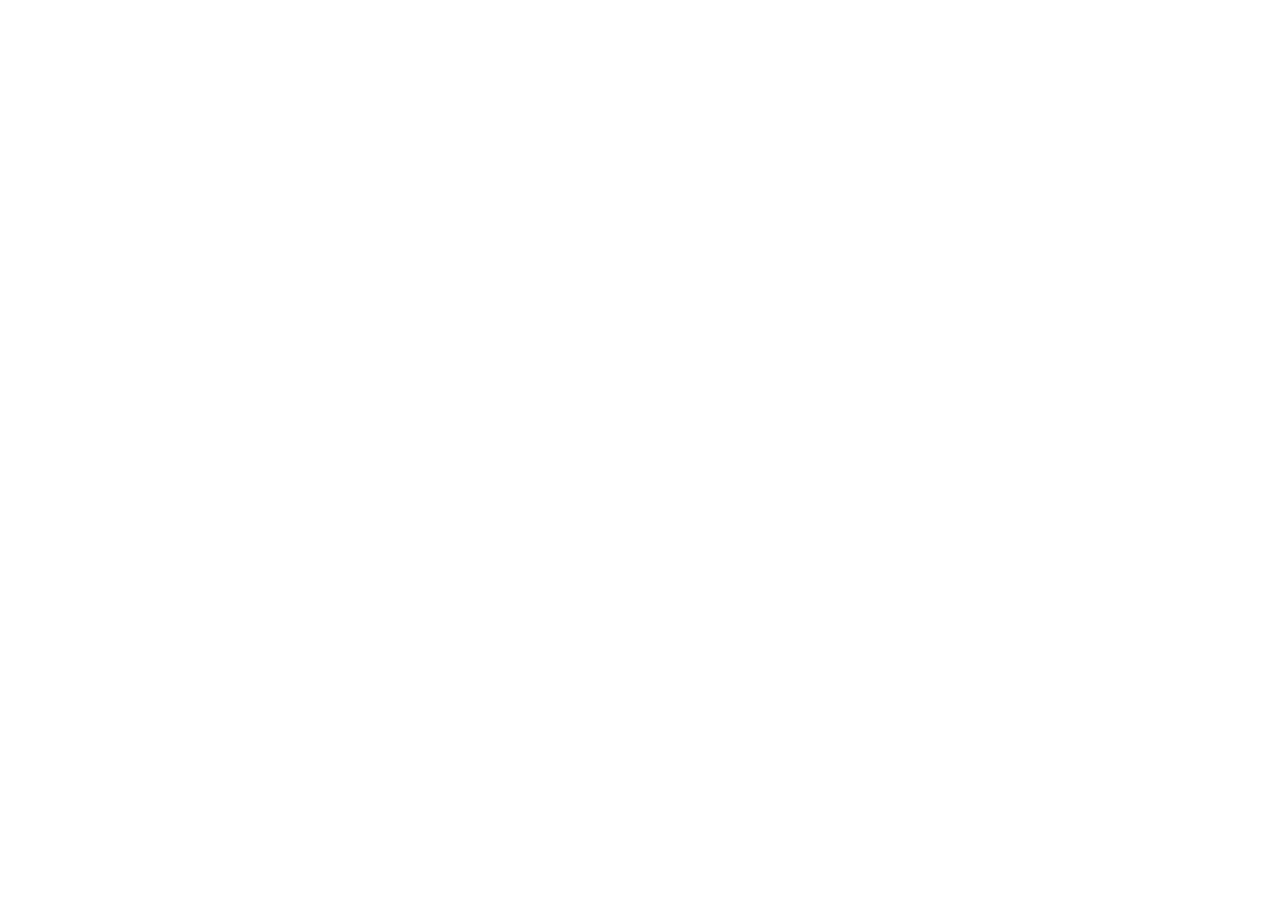
==== art.html @ 9f6204b1 "Tue, Apr 7, 2026, 9:25 PM -07:00" ====
<!DOCTYPE html>
<html lang="en">
<head>
    <meta charset="UTF-8">
    <meta name="viewport" content="width=device-width, initial-scale=1.0">
    <title>Art</title>
    <link rel="stylesheet" href="style/art.css">
</head>
<body>

</body>
</html>
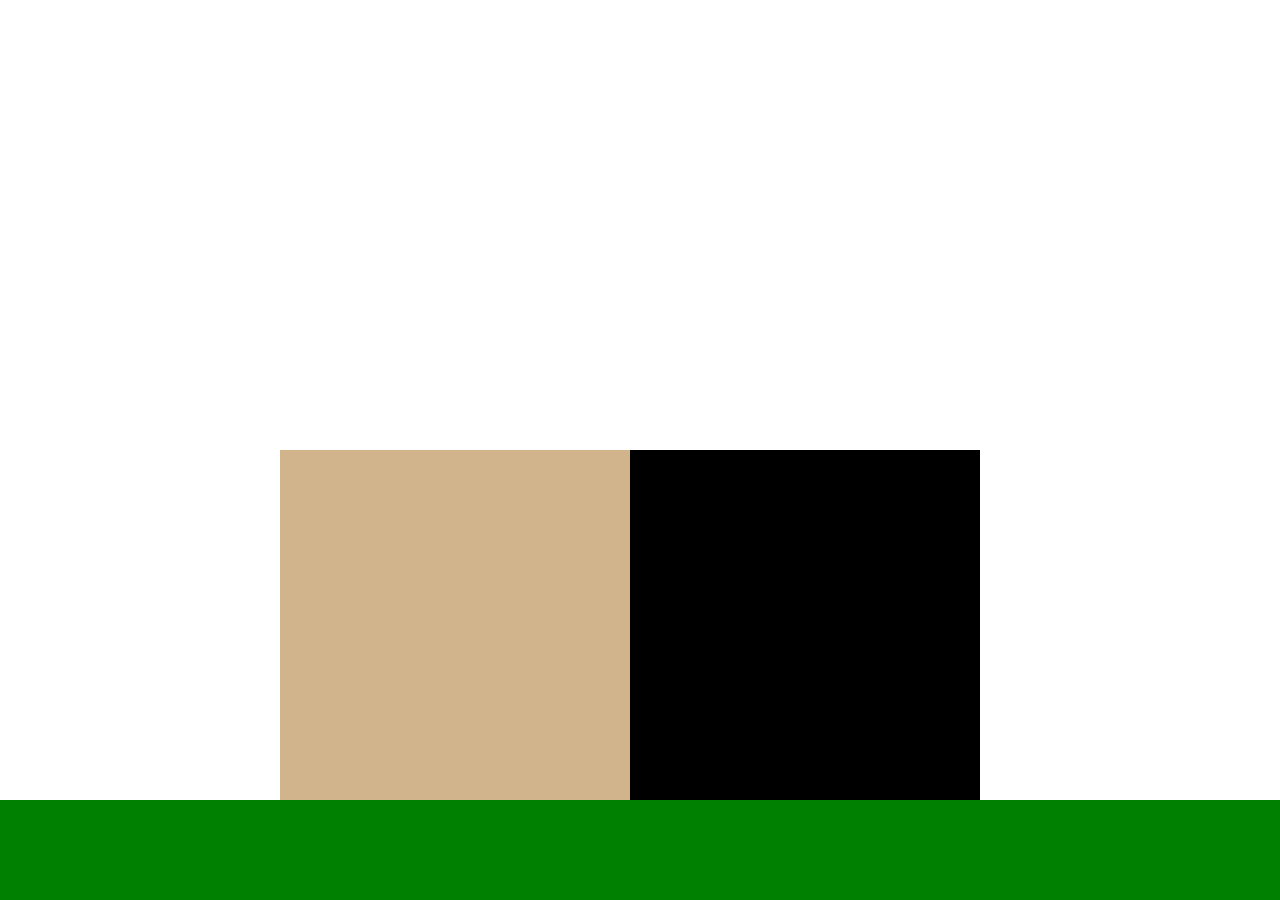
==== commit 17170f62: "Wed, Apr 8, 2026, 7:54 PM -07:00" ====
--- a/art.html
+++ b/art.html
@@ -7,6 +7,24 @@
     <link rel="stylesheet" href="style/art.css">
 </head>
 <body>
+    <div class="front-wall"></div>
+    <div class="left-roof"></div>
+    <div class="right-roof"></div>
+    <div class="slanted-wall"></div>
+    <div class="door"></div>
+    <div class="window1-frame"></div>
+    <div class="window2-frame"></div>
+    <div class="glass1"></div>
+    <div class="glass2"></div>
+    <div class="window1-pane1"></div>
+    <div class="window1-pane2"></div>
+    <div class="window2-pane1"></div>
+    <div class="window2-pane2"></div>
+    <div class="grass"></div>
+    <div class="background1"></div>
+    <div class="background2"></div>
+    <div class="background3"></div>
+    <div class="sun"></div>
 
 </body>
 </html>
--- a/style/art.css
+++ b/style/art.css
@@ -0,0 +1,38 @@
+* {
+    box-sizing: border-box;
+}
+
+.front-wall {
+    background: black;
+    height: 350px;
+    width: 350px;
+    display: flex;
+    position: fixed;
+    right: 300px;
+    bottom: 100px;
+}
+
+.grass {
+    background: green;
+    height: 100px;
+    width: 100vw;
+    display: flex;
+    position: fixed;
+    bottom: 0px;
+    left: 0px;
+}
+
+.slanted-wall {
+    background: Tan;
+    height: 350px;
+    width: 350px;
+    display: flex;
+    position: fixed;
+    right: 650px;
+    bottom: 100px;
+    /* animation: */
+}
+
+@keyframes rotate {
+    from
+}
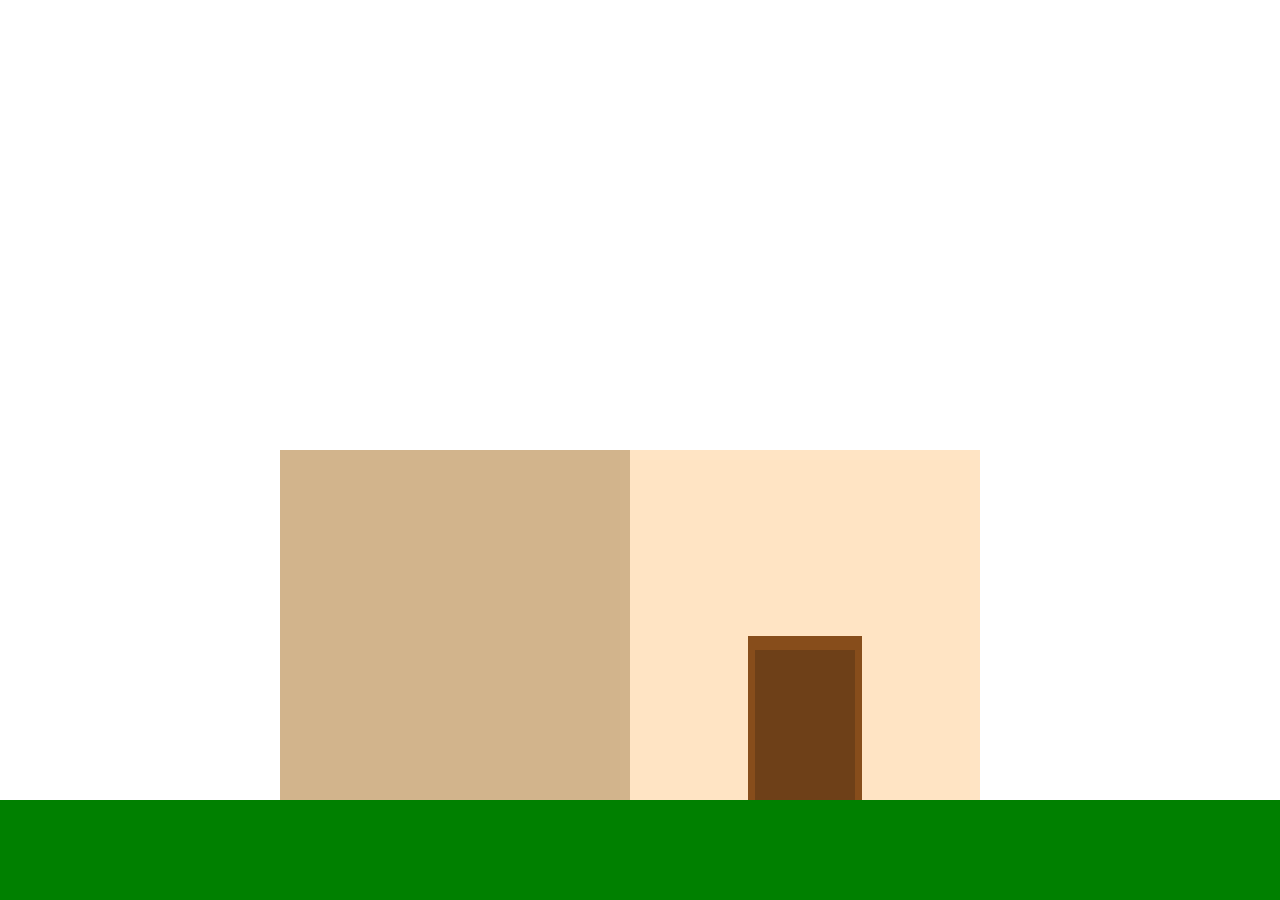
==== commit e45322d4: "Sun, Apr 12, 2026, 9:32 PM -07:00" ====
--- a/art.html
+++ b/art.html
@@ -7,19 +7,21 @@
     <link rel="stylesheet" href="style/art.css">
 </head>
 <body>
-    <div class="front-wall"></div>
+    <div class="front-wall">
+        <div class="door"></div>
+        <div class="door-frame"></div>
+        <div class="window1-frame"></div>
+        <div class="window2-frame"></div>
+        <div class="glass1"></div>
+        <div class="glass2"></div>
+        <div class="window1-pane1"></div>
+        <div class="window1-pane2"></div>
+        <div class="window2-pane1"></div>
+        <div class="window2-pane2"></div>
+    </div>
     <div class="left-roof"></div>
     <div class="right-roof"></div>
     <div class="slanted-wall"></div>
-    <div class="door"></div>
-    <div class="window1-frame"></div>
-    <div class="window2-frame"></div>
-    <div class="glass1"></div>
-    <div class="glass2"></div>
-    <div class="window1-pane1"></div>
-    <div class="window1-pane2"></div>
-    <div class="window2-pane1"></div>
-    <div class="window2-pane2"></div>
     <div class="grass"></div>
     <div class="background1"></div>
     <div class="background2"></div>
--- a/style/art.css
+++ b/style/art.css
@@ -3,11 +3,11 @@
 }
 
 .front-wall {
-    background: black;
+    background: bisque;
     height: 350px;
     width: 350px;
     display: flex;
-    position: fixed;
+    position: absolute;
     right: 300px;
     bottom: 100px;
 }
@@ -30,9 +30,34 @@
     position: fixed;
     right: 650px;
     bottom: 100px;
-    /* animation: */
+    /* animation: rotate ; */
 }
 
 @keyframes rotate {
-    from
+    from {
+        transform: rotate(0deg);
+    }
+    to {
+        transform: rotate(150deg);
+    }
 }
+
+.door {
+    position: fixed;
+    background: #6e4018;
+    height: 150px;
+    width: 100px;
+    bottom: 100px;
+    right: 425px;
+    z-index: 100;
+}
+
+.door-frame {
+    position: fixed;
+    background: #874d1b;
+    height: 164px;
+    width: 114px;
+    bottom: 100px;
+    right: 418px;
+
+}
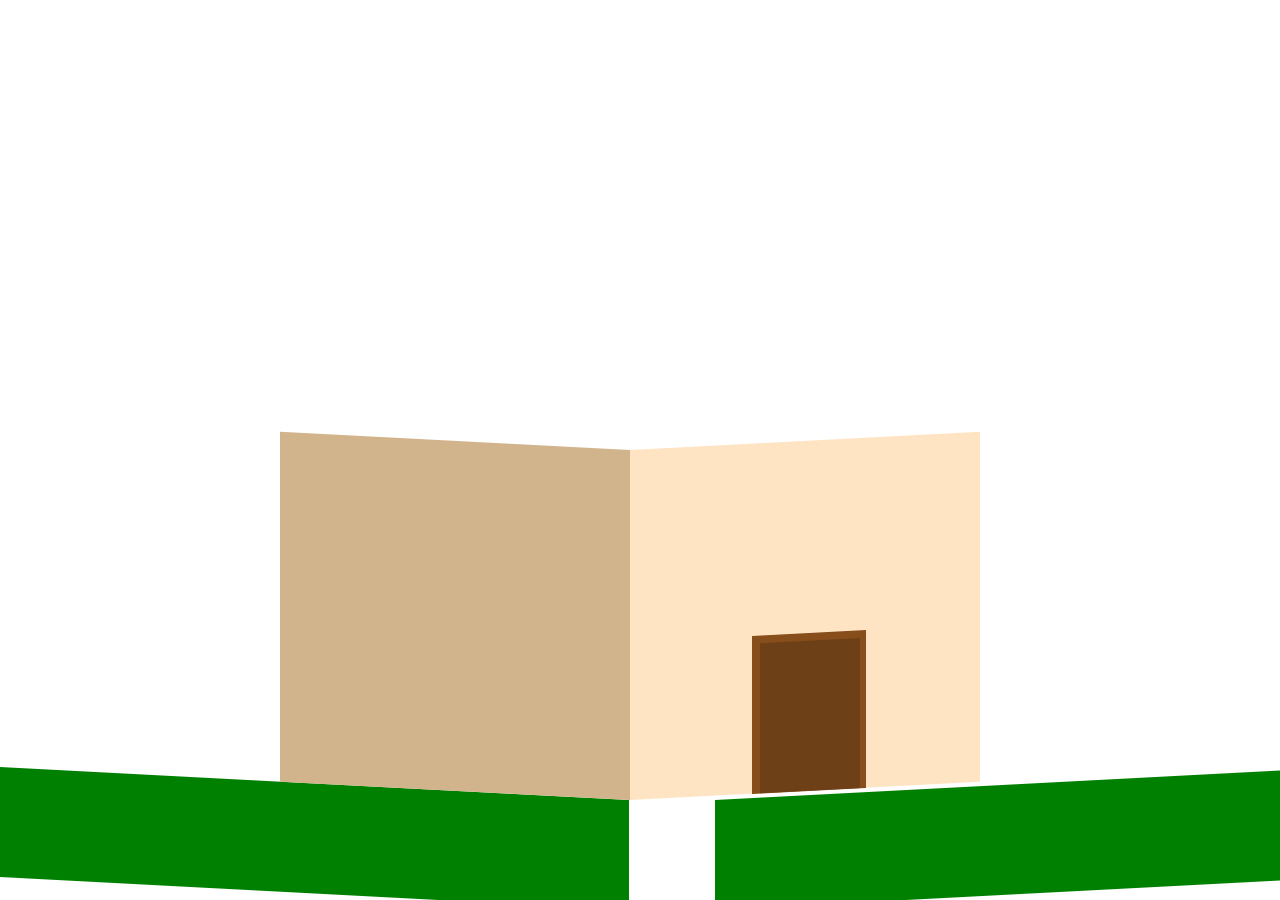
==== commit 08010506: "Tue, Apr 14, 2026, 8:48 PM -07:00" ====
--- a/art.html
+++ b/art.html
@@ -7,22 +7,23 @@
     <link rel="stylesheet" href="style/art.css">
 </head>
 <body>
-    <div class="front-wall">
-        <div class="door"></div>
-        <div class="door-frame"></div>
-        <div class="window1-frame"></div>
-        <div class="window2-frame"></div>
-        <div class="glass1"></div>
-        <div class="glass2"></div>
-        <div class="window1-pane1"></div>
-        <div class="window1-pane2"></div>
-        <div class="window2-pane1"></div>
-        <div class="window2-pane2"></div>
-    </div>
+    <div class="front-wall"></div>
+    <div class="door"></div>
+    <div class="door-frame"></div>
+    <div class="window1-frame"></div>
+    <div class="window2-frame"></div>
+    <div class="glass1"></div>
+    <div class="glass2"></div>
+    <div class="window1-pane1"></div>
+    <div class="window1-pane2"></div>
+    <div class="window2-pane1"></div>
+    <div class="window2-pane2"></div>
     <div class="left-roof"></div>
     <div class="right-roof"></div>
     <div class="slanted-wall"></div>
-    <div class="grass"></div>
+    <div class="grass1"></div>
+    <div class="grass2"></div>
+    <div class="grass3"></div>
     <div class="background1"></div>
     <div class="background2"></div>
     <div class="background3"></div>
--- a/style/art.css
+++ b/style/art.css
@@ -7,19 +7,41 @@
     height: 350px;
     width: 350px;
     display: flex;
-    position: absolute;
+    position: fixed;
     right: 300px;
     bottom: 100px;
+    transform: skewX(2deg);
+    transform: skewY(-3deg);
+    transform-origin: center left;
+    z-index: 2;
 }
 
-.grass {
+.grass1 {
     background: green;
-    height: 100px;
-    width: 100vw;
+    height: 110px;
+    width: 652px;
     display: flex;
     position: fixed;
-    bottom: 0px;
-    left: 0px;
+    bottom: -10px;
+    left: 715px;
+    transform: skewX(2deg);
+    transform: skewY(-3deg);
+    transform-origin: top left;
+    z-index: -1
+}
+
+.grass2 {
+    background: green;
+    height: 110px;
+    width: 720px;
+    display: flex;
+    position: fixed;
+    bottom: -10px;
+    right: 651px;
+    transform: skewX(-2deg);
+    transform: skewY(3deg);
+    transform-origin: top right;
+    z-index: -1
 }
 
 .slanted-wall {
@@ -30,16 +52,10 @@
     position: fixed;
     right: 650px;
     bottom: 100px;
-    /* animation: rotate ; */
-}
-
-@keyframes rotate {
-    from {
-        transform: rotate(0deg);
-    }
-    to {
-        transform: rotate(150deg);
-    }
+    transform: skewX(-2deg);
+    transform: skewY(3deg);
+    transform-origin: top right;
+    z-index: 7988;
 }
 
 .door {
@@ -47,17 +63,23 @@
     background: #6e4018;
     height: 150px;
     width: 100px;
-    bottom: 100px;
-    right: 425px;
-    z-index: 100;
+    bottom: 112px;
+    right: 420px;
+    z-index: 4;
+    transform: skewX(2deg);
+    transform: skewY(-3deg);
+    transform-origin: top right;
 }
 
 .door-frame {
     position: fixed;
     background: #874d1b;
-    height: 164px;
+    height: 158px;
     width: 114px;
-    bottom: 100px;
-    right: 418px;
-
+    bottom: 112px;
+    right: 414px;
+    transform: skewX(2deg);
+    transform: skewY(-3deg);
+    transform-origin: top right;
+    z-index: 3;
 }
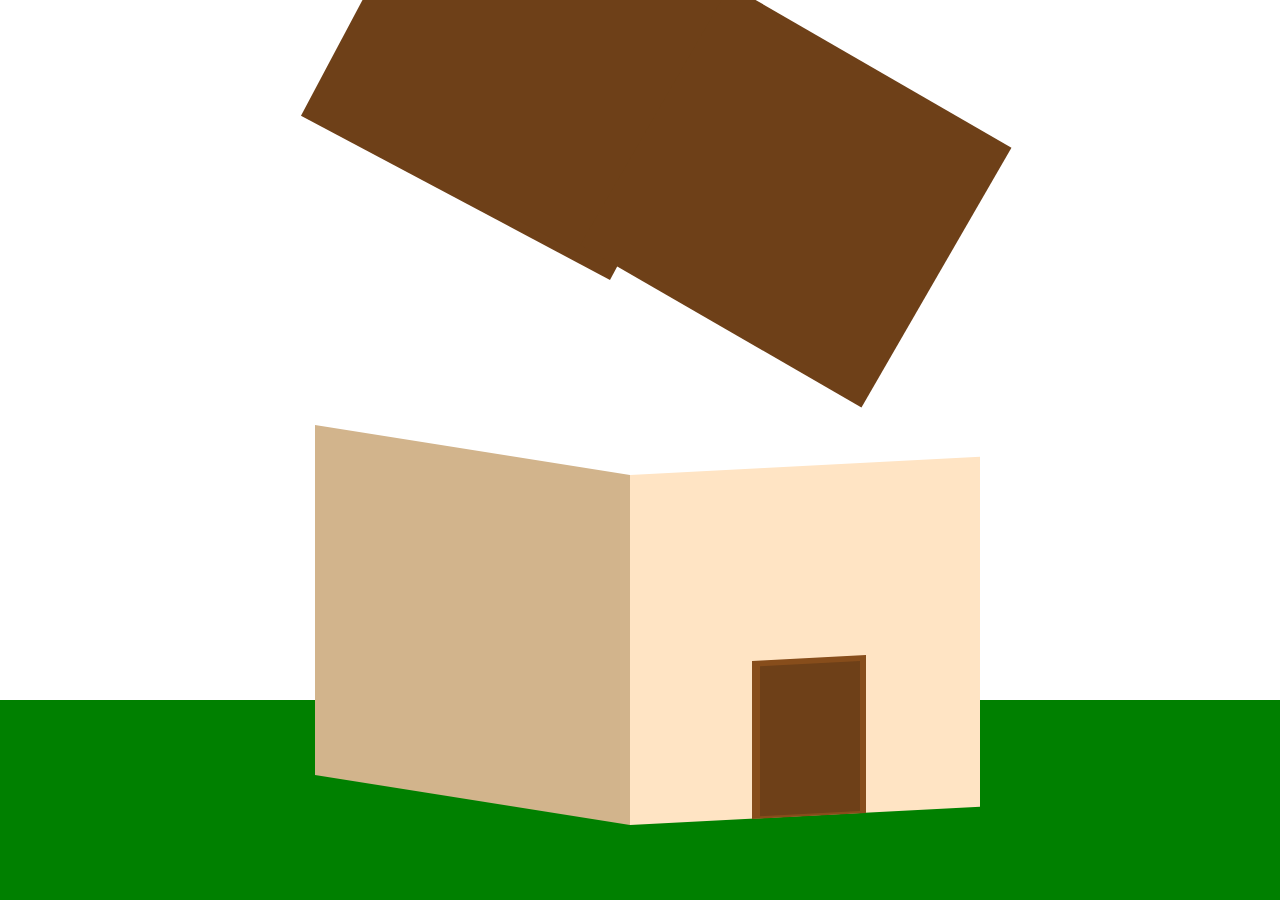
==== commit 5e3557e8: "Fri, Apr 17, 2026, 10:25 AM -07:00" ====
--- a/art.html
+++ b/art.html
@@ -21,9 +21,7 @@
     <div class="left-roof"></div>
     <div class="right-roof"></div>
     <div class="slanted-wall"></div>
-    <div class="grass1"></div>
-    <div class="grass2"></div>
-    <div class="grass3"></div>
+    <div class="grass"></div>
     <div class="background1"></div>
     <div class="background2"></div>
     <div class="background3"></div>
--- a/style/art.css
+++ b/style/art.css
@@ -1,5 +1,6 @@
 * {
     box-sizing: border-box;
+    margin: 0;
 }
 
 .front-wall {
@@ -9,53 +10,34 @@
     display: flex;
     position: fixed;
     right: 300px;
-    bottom: 100px;
+    bottom: 75px;
     transform: skewX(2deg);
     transform: skewY(-3deg);
     transform-origin: center left;
     z-index: 2;
 }
 
-.grass1 {
+.grass {
     background: green;
-    height: 110px;
-    width: 652px;
+    height: 200px;
+    width: 100vw;
     display: flex;
-    position: fixed;
-    bottom: -10px;
-    left: 715px;
-    transform: skewX(2deg);
-    transform: skewY(-3deg);
-    transform-origin: top left;
-    z-index: -1
-}
-
-.grass2 {
-    background: green;
-    height: 110px;
-    width: 720px;
-    display: flex;
-    position: fixed;
-    bottom: -10px;
-    right: 651px;
-    transform: skewX(-2deg);
-    transform: skewY(3deg);
-    transform-origin: top right;
-    z-index: -1
+    position: absolute;
+    bottom: 0px;
 }
 
 .slanted-wall {
     background: Tan;
     height: 350px;
-    width: 350px;
+    width: 315px;
     display: flex;
     position: fixed;
     right: 650px;
-    bottom: 100px;
-    transform: skewX(-2deg);
-    transform: skewY(3deg);
+    bottom: 75px;
+    transform: skewX(-5deg);
+    transform: skewY(9deg);
     transform-origin: top right;
-    z-index: 7988;
+    z-index: 2;
 }
 
 .door {
@@ -63,7 +45,7 @@
     background: #6e4018;
     height: 150px;
     width: 100px;
-    bottom: 112px;
+    bottom: 89px;
     right: 420px;
     z-index: 4;
     transform: skewX(2deg);
@@ -76,10 +58,46 @@
     background: #874d1b;
     height: 158px;
     width: 114px;
-    bottom: 112px;
+    bottom: 87px;
     right: 414px;
     transform: skewX(2deg);
     transform: skewY(-3deg);
     transform-origin: top right;
     z-index: 3;
 }
+
+.left-roof {
+    position: absolute;
+    display: flex;
+    background: #6e4018;
+    height: 300px;
+    width: 350px;
+    right: 670px;
+    top: -20px;
+    transform: skewX(5deg);
+    transform: skewY(10deg);
+    transform: rotate(28deg);
+    transform-origin: bottom right;
+    z-index: -3;
+}
+
+.right-roof {
+    position: absolute;
+    display: flex;
+    background: #6e4018;
+    height: 300px;
+    width: 325px;
+    right: 375px;
+    top: -55px;
+    transform: skewX(5deg);
+    transform: skewY(10deg);
+    transform: rotate(30deg);
+    transform-origin: bottom left;
+    z-index: -3;
+}
+
+.background1 {
+    position: fixed;
+    display: flex;
+    background: 
+}
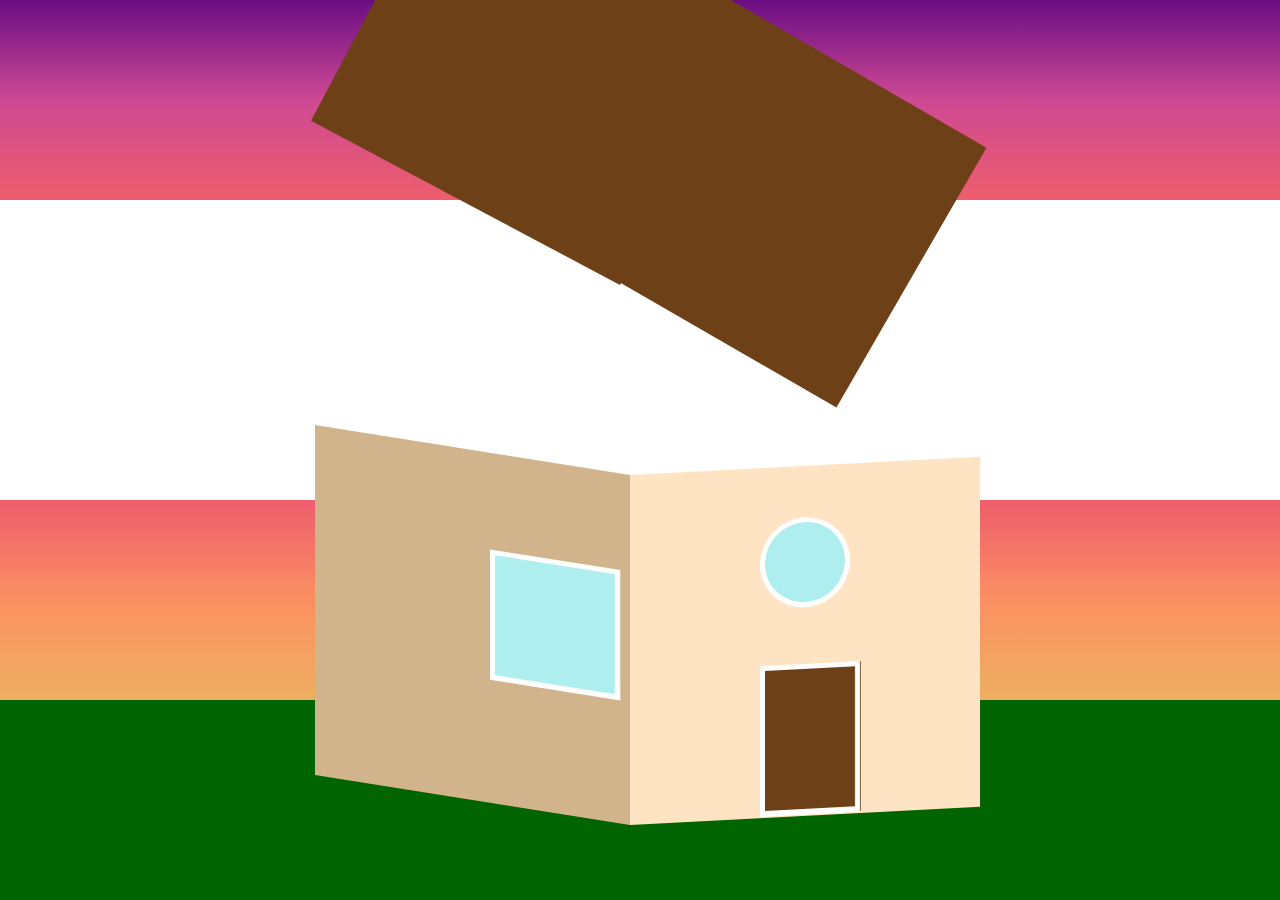
==== commit 0b53d5a1: "Sun, Apr 19, 2026, 4:06 PM -07:00" ====
--- a/art.html
+++ b/art.html
@@ -10,14 +10,14 @@
     <div class="front-wall"></div>
     <div class="door"></div>
     <div class="door-frame"></div>
-    <div class="window1-frame"></div>
-    <div class="window2-frame"></div>
+    <div class="window1-pane"></div>
+    <div class="window2-pane"></div>
     <div class="glass1"></div>
     <div class="glass2"></div>
-    <div class="window1-pane1"></div>
-    <div class="window1-pane2"></div>
-    <div class="window2-pane1"></div>
-    <div class="window2-pane2"></div>
+    <div class="window1-frame1"></div>
+    <div class="window1-frame2"></div>
+    <div class="window2-frame1"></div>
+    <div class="window2-frame2"></div>
     <div class="left-roof"></div>
     <div class="right-roof"></div>
     <div class="slanted-wall"></div>
@@ -25,6 +25,7 @@
     <div class="background1"></div>
     <div class="background2"></div>
     <div class="background3"></div>
+    <div class="background4"></div>
     <div class="sun"></div>
 
 </body>
--- a/style/art.css
+++ b/style/art.css
@@ -18,7 +18,7 @@
 }
 
 .grass {
-    background: green;
+    background: darkgreen;
     height: 200px;
     width: 100vw;
     display: flex;
@@ -43,6 +43,7 @@
 .door {
     position: fixed;
     background: #6e4018;
+    /* background: #111211; */
     height: 150px;
     width: 100px;
     bottom: 89px;
@@ -51,11 +52,12 @@
     transform: skewX(2deg);
     transform: skewY(-3deg);
     transform-origin: top right;
+    border: 5px solid white;
 }
 
-.door-frame {
+/* .door-frame {
     position: fixed;
-    background: #874d1b;
+    background: #ffffff;
     height: 158px;
     width: 114px;
     bottom: 87px;
@@ -64,16 +66,17 @@
     transform: skewY(-3deg);
     transform-origin: top right;
     z-index: 3;
-}
+} */
 
 .left-roof {
     position: absolute;
     display: flex;
-    background: #6e4018;
+    background:  #6e4018;
+    /* background: black; */
     height: 300px;
     width: 350px;
-    right: 670px;
-    top: -20px;
+    right: 660px;
+    top: -15px;
     transform: skewX(5deg);
     transform: skewY(10deg);
     transform: rotate(28deg);
@@ -84,10 +87,11 @@
 .right-roof {
     position: absolute;
     display: flex;
-    background: #6e4018;
+    background:  #6e4018;
+    /* background: black; */
     height: 300px;
     width: 325px;
-    right: 375px;
+    right: 400px;
     top: -55px;
     transform: skewX(5deg);
     transform: skewY(10deg);
@@ -97,7 +101,84 @@
 }
 
 .background1 {
-    position: fixed;
+    background: linear-gradient(#6a0d83, #ce4993);
+    position: absolute;
     display: flex;
-    background: 
+    height: 100px;
+    width: 100vw;
+    top: 0px;
+    z-index: -5;
 }
+
+.background2 {
+    background: linear-gradient(#ce4993, #ee5d6c);
+    position: absolute;
+    display: flex;
+    height: 100px;
+    width: 100vw;
+    top: 100px;
+    z-index: -5;
+}
+
+.background3 {
+    background: linear-gradient(#ee5d6c, #fb9062);
+    position: absolute;
+    display: flex;
+    height: 100px;
+    width: 100vw;
+    bottom: 300px;
+}
+
+.background4 {
+    background: linear-gradient(#fb9062, #eeaf61);
+    position: absolute;
+    display: flex;
+    height: 100px;
+    width: 100vw;
+    bottom: 200px;
+}
+
+.window1-pane {
+    position: absolute;
+    display: flex;
+    height: 80px;
+    width: 80px;
+    background: PaleTurquoise;
+    bottom: 300px;
+    right: 435px;
+    z-index: 6;
+    transform: skewX(2deg);
+    transform: skewY(-3deg);
+    transform-origin: top right;
+    border-radius: 50%;
+}
+
+.window1-frame1 {
+    position: absolute;
+    display: flex;
+    height: 90px;
+    width: 90px;
+    background: #ffffff;
+    bottom: 295px;
+    right: 430px;
+    z-index: 5;
+    transform: skewX(2deg);
+    transform: skewY(-3deg);
+    transform-origin: top right;
+    border-radius: 50%;
+}
+
+.window2-pane {
+    position: absolute;
+    display: flex;
+    height: 130px;
+    width: 130px;
+    background: PaleTurquoise;
+    bottom: 200px;
+    left: 490px;
+    z-index: 6;
+    transform: skewX(-5deg);
+    transform: skewY(9deg);
+    transform-origin: top right;
+    border: 5px solid white;
+}
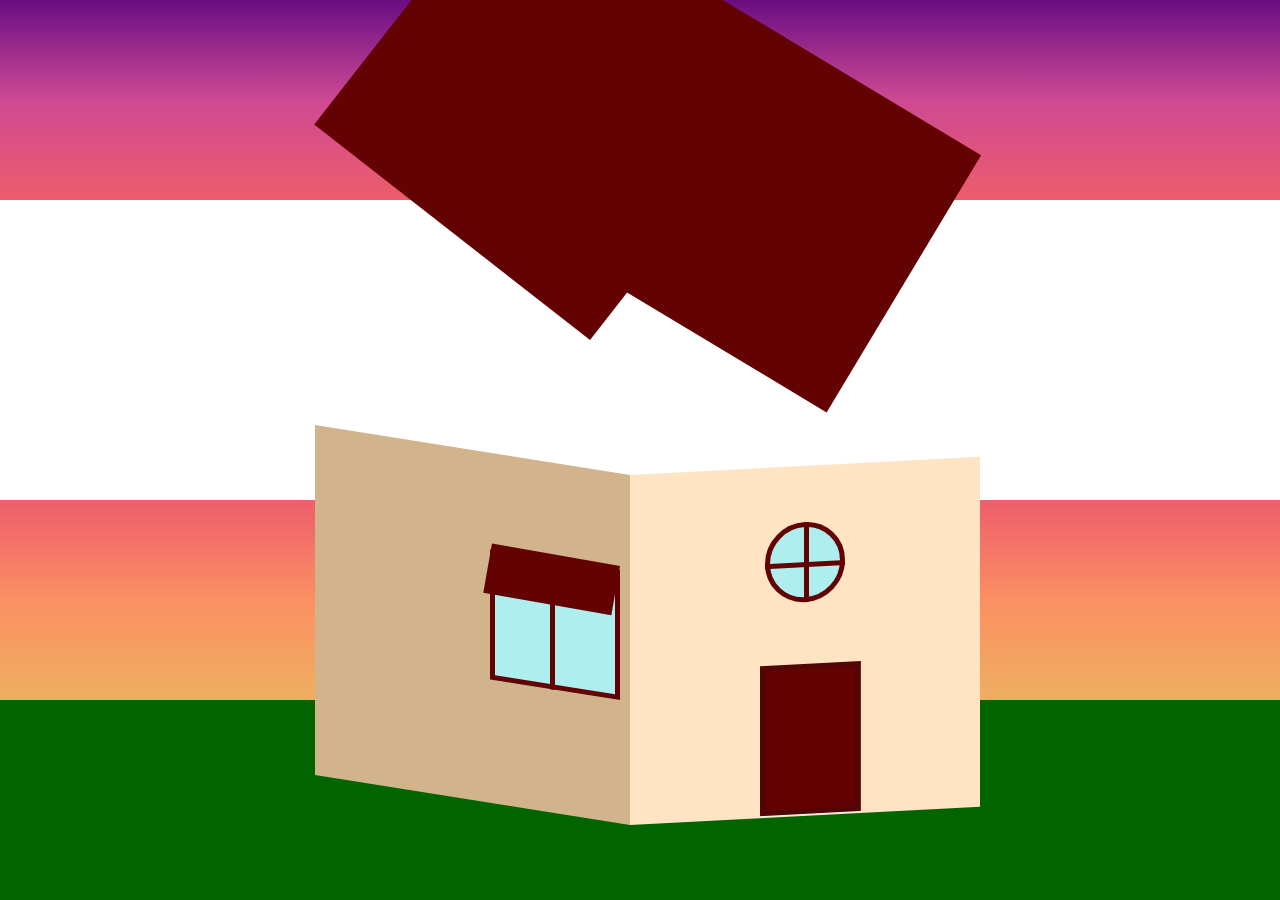
==== commit 8b12ef57: "Sun, Apr 19, 2026, 7:41 PM -07:00" ====
--- a/art.html
+++ b/art.html
@@ -9,7 +9,6 @@
 <body>
     <div class="front-wall"></div>
     <div class="door"></div>
-    <div class="door-frame"></div>
     <div class="window1-pane"></div>
     <div class="window2-pane"></div>
     <div class="glass1"></div>
@@ -20,13 +19,13 @@
     <div class="window2-frame2"></div>
     <div class="left-roof"></div>
     <div class="right-roof"></div>
+    <div class="roof-gap"></div>
     <div class="slanted-wall"></div>
     <div class="grass"></div>
     <div class="background1"></div>
     <div class="background2"></div>
     <div class="background3"></div>
     <div class="background4"></div>
-    <div class="sun"></div>
 
 </body>
 </html>
--- a/style/art.css
+++ b/style/art.css
@@ -42,8 +42,7 @@
 
 .door {
     position: fixed;
-    background: #6e4018;
-    /* background: #111211; */
+    background: #630202;
     height: 150px;
     width: 100px;
     bottom: 89px;
@@ -52,34 +51,20 @@
     transform: skewX(2deg);
     transform: skewY(-3deg);
     transform-origin: top right;
-    border: 5px solid white;
-}
-
-/* .door-frame {
-    position: fixed;
-    background: #ffffff;
-    height: 158px;
-    width: 114px;
-    bottom: 87px;
-    right: 414px;
-    transform: skewX(2deg);
-    transform: skewY(-3deg);
-    transform-origin: top right;
-    z-index: 3;
-} */
+    border: 5px solid #520505;
+}
 
 .left-roof {
     position: absolute;
     display: flex;
-    background:  #6e4018;
-    /* background: black; */
+    background: #630202;
     height: 300px;
     width: 350px;
-    right: 660px;
-    top: -15px;
+    right: 690px;
+    top: 40px;
     transform: skewX(5deg);
     transform: skewY(10deg);
-    transform: rotate(28deg);
+    transform: rotate(38deg);
     transform-origin: bottom right;
     z-index: -3;
 }
@@ -87,17 +72,27 @@
 .right-roof {
     position: absolute;
     display: flex;
-    background:  #6e4018;
-    /* background: black; */
+    background: #630202;
     height: 300px;
     width: 325px;
-    right: 400px;
+    right: 407px;
     top: -55px;
     transform: skewX(5deg);
     transform: skewY(10deg);
-    transform: rotate(30deg);
+    transform: rotate(31deg);
     transform-origin: bottom left;
     z-index: -3;
+}
+
+.roof-gap {
+    position: absolute;
+    display: flex;
+    background: #630202;
+    height: 50px;
+    width: 70px;
+    top: 0px;
+    right: 585px;
+
 }
 
 .background1 {
@@ -151,21 +146,35 @@
     transform: skewY(-3deg);
     transform-origin: top right;
     border-radius: 50%;
+    border: 5px solid #630202;
 }
 
 .window1-frame1 {
     position: absolute;
     display: flex;
-    height: 90px;
-    width: 90px;
-    background: #ffffff;
-    bottom: 295px;
-    right: 430px;
-    z-index: 5;
-    transform: skewX(2deg);
-    transform: skewY(-3deg);
-    transform-origin: top right;
-    border-radius: 50%;
+    height: 80px;
+    width: 5px;
+    background: #630202;
+    bottom: 298px;
+    right: 471px;
+    z-index: 8;
+    transform: skewX(2deg);
+    transform: skewY(-3deg);
+    transform-origin: top right;
+}
+
+.window1-frame2 {
+    position: absolute;
+    display: flex;
+    height: 5px;
+    width: 80px;
+    background: #630202;
+    bottom: 335px;
+    right: 435px;
+    z-index: 8;
+    transform: skewX(2deg);
+    transform: skewY(-3deg);
+    transform-origin: top right;
 }
 
 .window2-pane {
@@ -180,5 +189,34 @@
     transform: skewX(-5deg);
     transform: skewY(9deg);
     transform-origin: top right;
-    border: 5px solid white;
-}
+    border: 5px solid #630202;
+}
+
+.window2-frame1 {
+    position: absolute;
+    display: flex;
+    background: #630202;
+    height: 130px;
+    width: 5px;
+    bottom: 210px;
+    left: 550px;
+    z-index: 8;
+    transform: skewX(-5deg);
+    transform: skewY(9deg);
+    transform-origin: top right;
+}
+
+.window2-frame2 {
+    position: absolute;
+    display: flex;
+    background: #630202;
+    height: 50px;
+    width: 130px;
+    bottom: 284px;
+    left: 490px;
+    z-index: 9;
+    transform: skewX(5deg);
+    transform: skewY(10deg);
+    transform: rotate(10deg);
+    transform-origin: top right;
+}
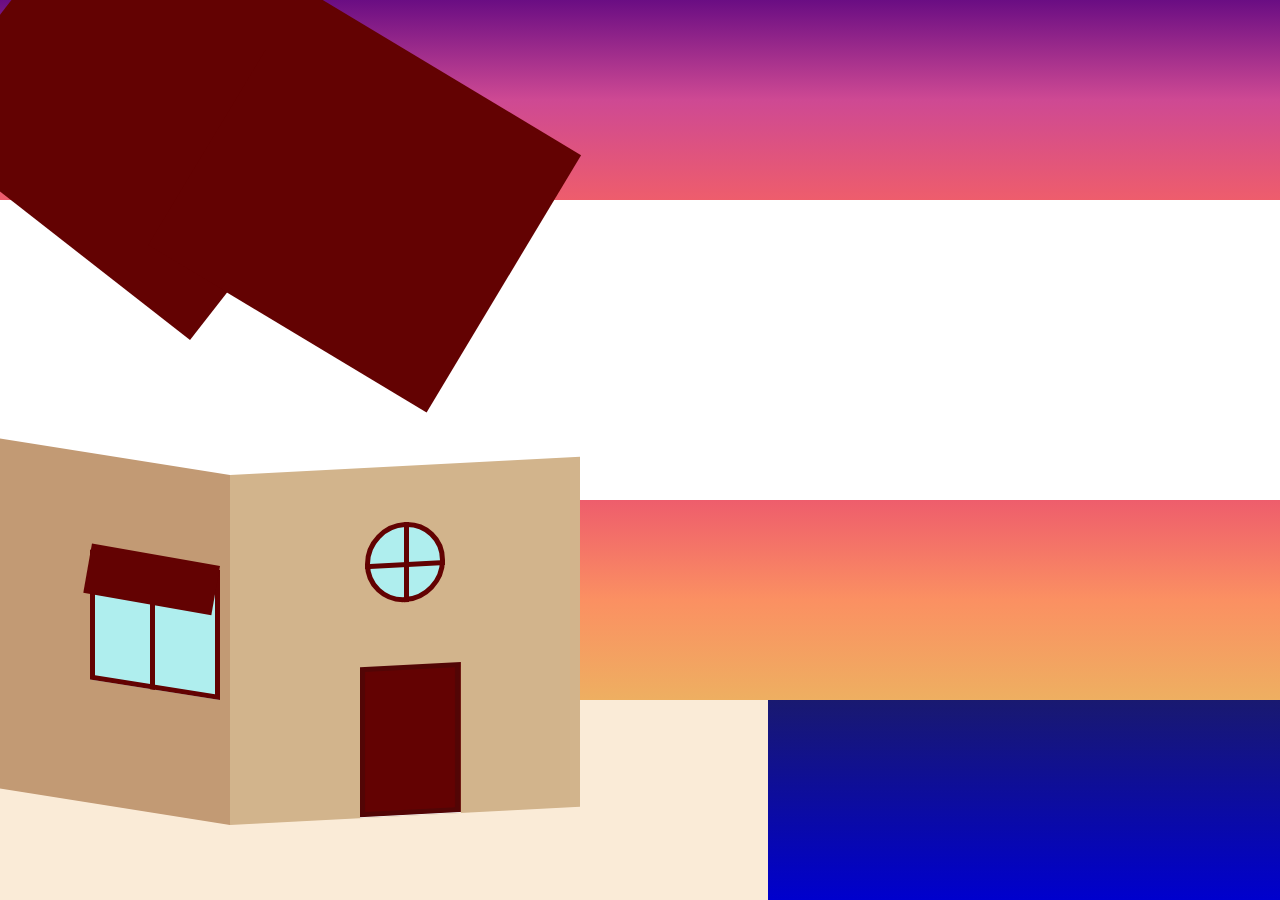
==== commit 5358af42: "art" ====
--- a/art.html
+++ b/art.html
@@ -21,7 +21,8 @@
     <div class="right-roof"></div>
     <div class="roof-gap"></div>
     <div class="slanted-wall"></div>
-    <div class="grass"></div>
+    <div class="sand"></div>
+    <div class="ocean"></div>
     <div class="background1"></div>
     <div class="background2"></div>
     <div class="background3"></div>
--- a/style/art.css
+++ b/style/art.css
@@ -4,12 +4,13 @@
 }
 
 .front-wall {
-    background: bisque;
+    background: Tan;
+    /* background: bisque; */
     height: 350px;
     width: 350px;
     display: flex;
     position: fixed;
-    right: 300px;
+    right: 700px;
     bottom: 75px;
     transform: skewX(2deg);
     transform: skewY(-3deg);
@@ -17,22 +18,33 @@
     z-index: 2;
 }
 
-.grass {
-    background: darkgreen;
+.sand {
+    background: AntiqueWhite;
     height: 200px;
-    width: 100vw;
+    width: 60vw;
     display: flex;
     position: absolute;
     bottom: 0px;
 }
 
+.ocean {
+    background: linear-gradient(Midnightblue, mediumblue);
+    height: 200px;
+    width: 40vw;
+    display: flex;
+    position: absolute;
+    bottom: 0px;
+    right: 0px;
+}
+
 .slanted-wall {
-    background: Tan;
+    background: #c29a74;
+    /* background: #c29a74; */
     height: 350px;
     width: 315px;
     display: flex;
     position: fixed;
-    right: 650px;
+    right: 1050px;
     bottom: 75px;
     transform: skewX(-5deg);
     transform: skewY(9deg);
@@ -45,8 +57,8 @@
     background: #630202;
     height: 150px;
     width: 100px;
-    bottom: 89px;
-    right: 420px;
+    bottom: 88px;
+    right: 820px;
     z-index: 4;
     transform: skewX(2deg);
     transform: skewY(-3deg);
@@ -60,7 +72,7 @@
     background: #630202;
     height: 300px;
     width: 350px;
-    right: 690px;
+    right: 1090px;
     top: 40px;
     transform: skewX(5deg);
     transform: skewY(10deg);
@@ -75,7 +87,7 @@
     background: #630202;
     height: 300px;
     width: 325px;
-    right: 407px;
+    right: 807px;
     top: -55px;
     transform: skewX(5deg);
     transform: skewY(10deg);
@@ -91,8 +103,7 @@
     height: 50px;
     width: 70px;
     top: 0px;
-    right: 585px;
-
+    right: 985px;
 }
 
 .background1 {
@@ -140,7 +151,7 @@
     width: 80px;
     background: PaleTurquoise;
     bottom: 300px;
-    right: 435px;
+    right: 835px;
     z-index: 6;
     transform: skewX(2deg);
     transform: skewY(-3deg);
@@ -156,7 +167,7 @@
     width: 5px;
     background: #630202;
     bottom: 298px;
-    right: 471px;
+    right: 871px;
     z-index: 8;
     transform: skewX(2deg);
     transform: skewY(-3deg);
@@ -170,7 +181,7 @@
     width: 80px;
     background: #630202;
     bottom: 335px;
-    right: 435px;
+    right: 835px;
     z-index: 8;
     transform: skewX(2deg);
     transform: skewY(-3deg);
@@ -184,7 +195,7 @@
     width: 130px;
     background: PaleTurquoise;
     bottom: 200px;
-    left: 490px;
+    left: 90px;
     z-index: 6;
     transform: skewX(-5deg);
     transform: skewY(9deg);
@@ -199,7 +210,7 @@
     height: 130px;
     width: 5px;
     bottom: 210px;
-    left: 550px;
+    left: 150px;
     z-index: 8;
     transform: skewX(-5deg);
     transform: skewY(9deg);
@@ -213,7 +224,7 @@
     height: 50px;
     width: 130px;
     bottom: 284px;
-    left: 490px;
+    left: 90px;
     z-index: 9;
     transform: skewX(5deg);
     transform: skewY(10deg);
